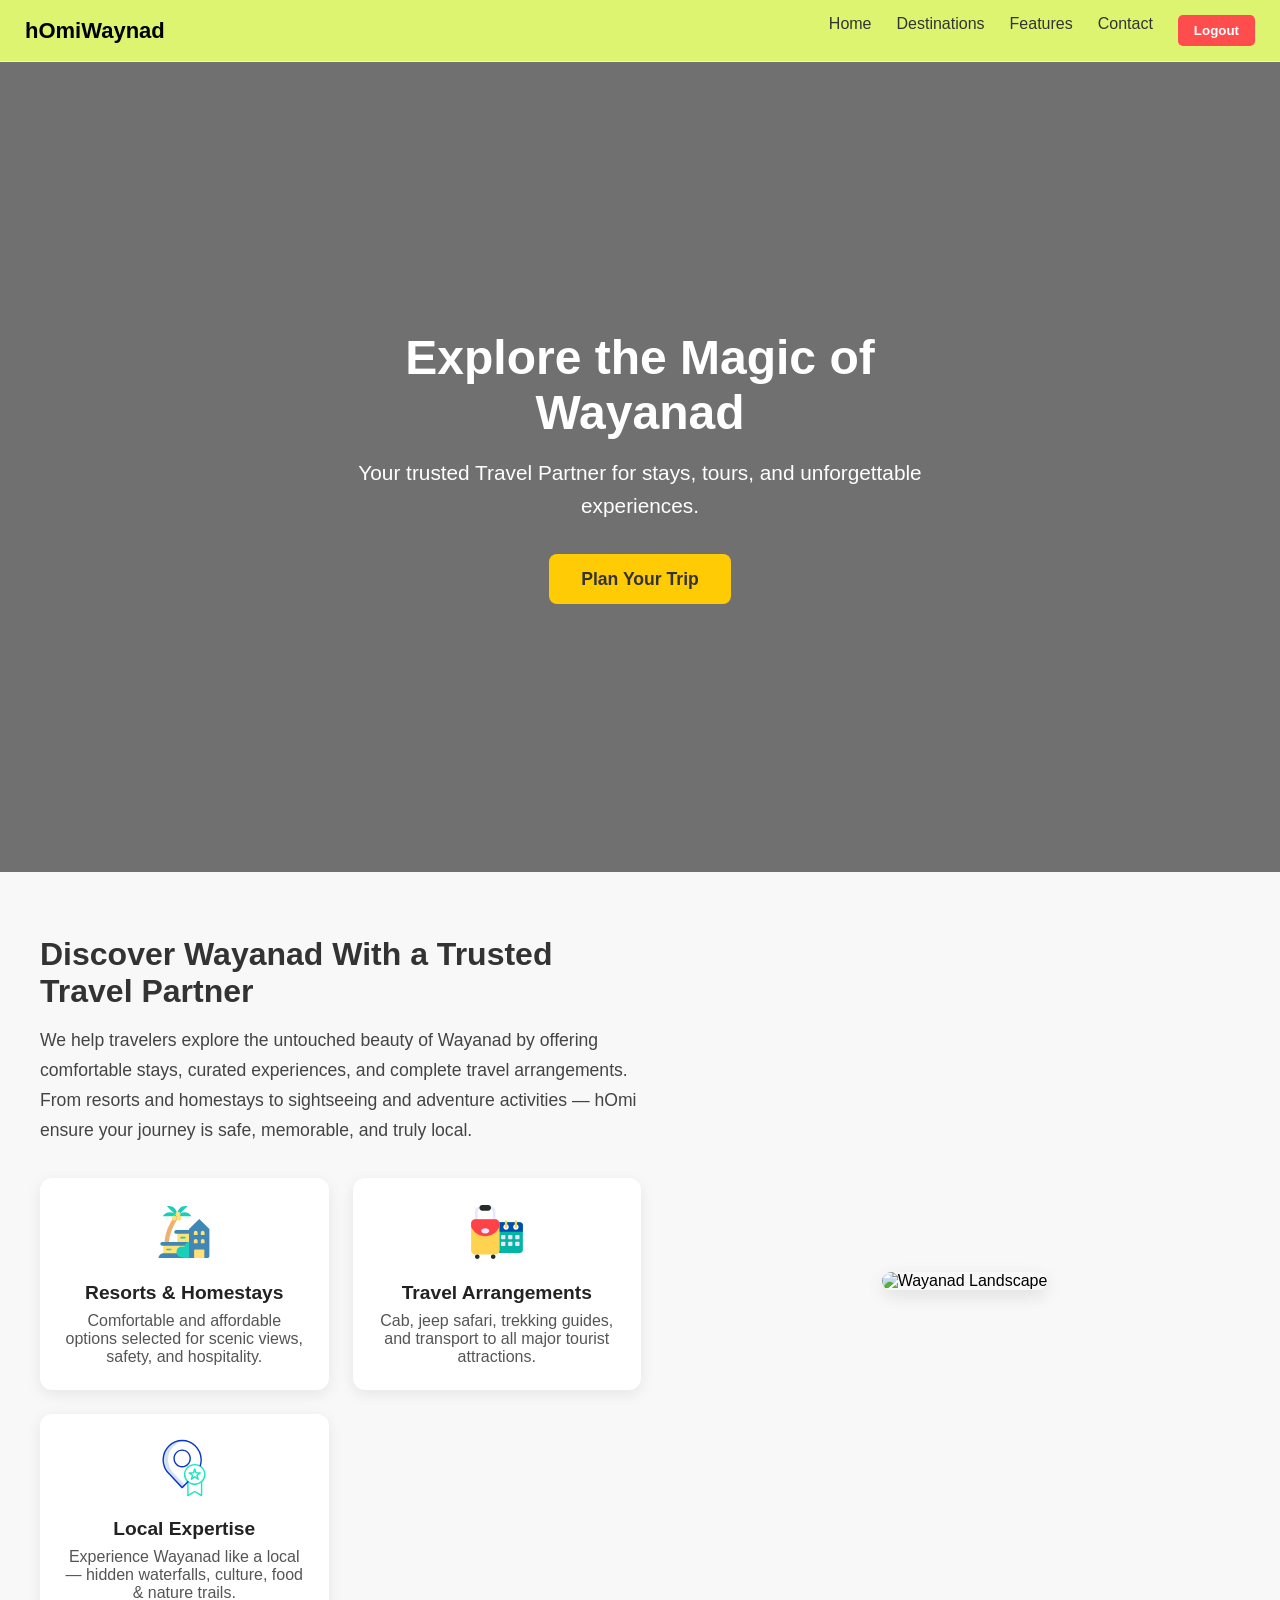
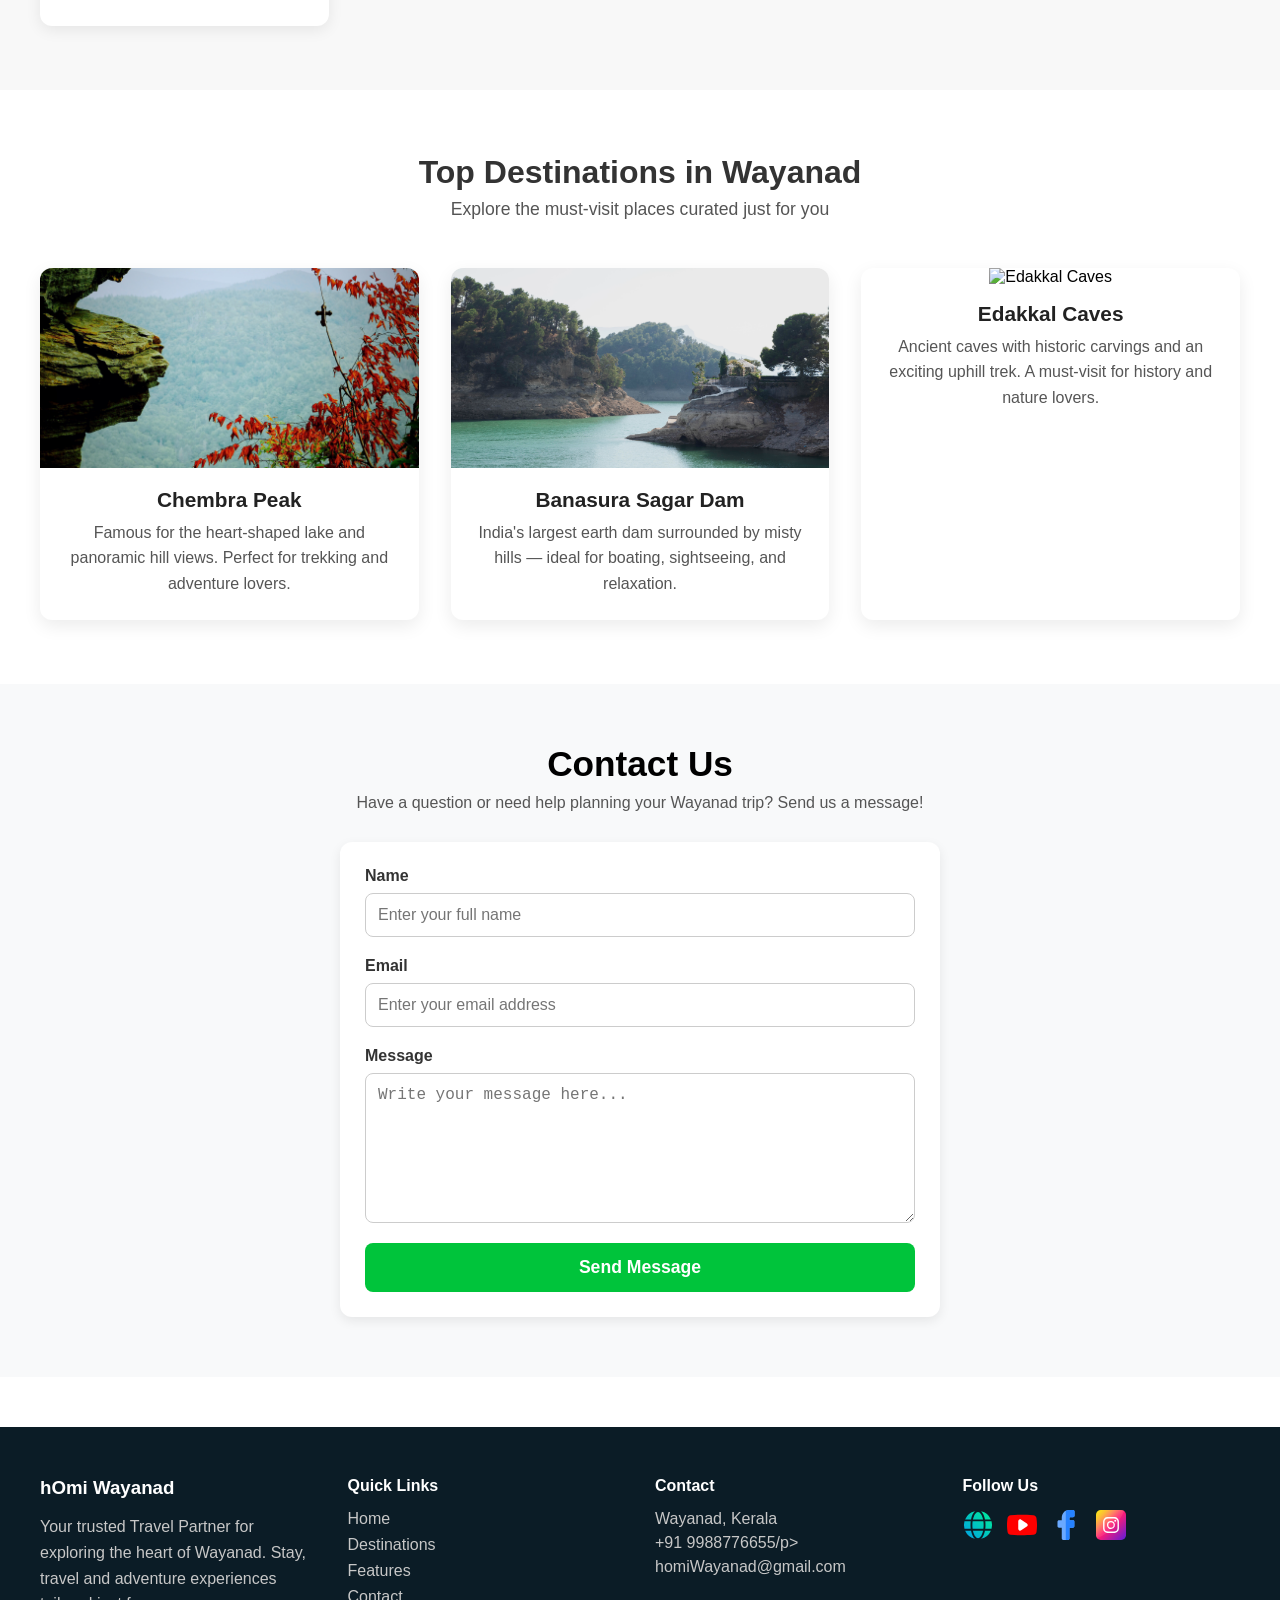
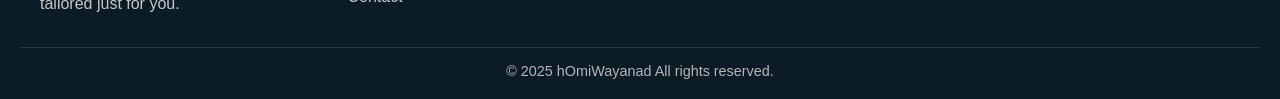
==== index.html @ b8eac161 "initial commit" ====
<!DOCTYPE html>
<html lang="en">

<head>
  <meta charset="UTF-8">
  <meta name="viewport" content="width=device-width, initial-scale=1.0">
  <title>homiWayanad</title>
  <link rel="stylesheet" href="/CSS/style1.css">
</head>

<body>
  <nav class="navbar">
    <div class="logo">hOmiWaynad</div>
    <input type="checkbox" id="menu-toggle">
    <label for="menu-toggle" class="hamburger">
      <span></span>
      <span></span>
      <span></span>
    </label>

    <ul class="nav-links">
      <li><a href="#home">Home</a></li>
      <li><a href="#destinations">Destinations</a></li>
      <li><a href="#features">Features</a></li>
      <li><a href="#contact">Contact</a></li>
      <li><button class="logout-btn" onclick="logout()">Logout</button>
    </ul>
  </nav>
  </header>

  <main>

    <section id="home" class="hero-section">
      <div class="hero-overlay"></div>

      <div class="hero-content">
        <h1>Explore the Magic of Wayanad</h1>
        <p class="tagline">
          Your trusted Travel Partner for stays, tours, and unforgettable experiences.
        </p>

        <a href="#destinations" class="hero-btn">Plan Your Trip</a>
      </div>
    </section>


    <section id="about" class="about-section">
      <div class="about-container">

        <div class="about-text">
          <h2>Discover Wayanad With a Trusted Travel Partner</h2>
          <p class="mission">
            We help travelers explore the untouched beauty of Wayanad by offering
            comfortable stays, curated experiences, and complete travel arrangements.
            From resorts and homestays to sightseeing and adventure activities —
            hOmi ensure your journey is safe, memorable, and truly local.
          </p>


          <div class="features-grid" id="features">
            <div class="feature-box">
              <img src="images/resort_11649477.svg" alt="Stay Icon">
              <h3>Resorts & Homestays</h3>
              <p>Comfortable and affordable options selected for scenic views, safety, and hospitality.</p>
            </div>

            <div class="feature-box">
              <img src="images/weekend-trip_16999359.svg" alt="Travel Icon">
              <h3>Travel Arrangements</h3>
              <p>Cab, jeep safari, trekking guides, and transport to all major tourist attractions.</p>
            </div>

            <div class="feature-box">
              <img src="images/verified_1516626.svg" alt="Guide Icon">
              <h3>Local Expertise</h3>
              <p>Experience Wayanad like a local — hidden waterfalls, culture, food & nature trails.</p>
            </div>
          </div>
        </div>

        <div class="about-image">
          <img src="images/Resorts.jpg" alt="Wayanad Landscape">
        </div>

      </div>
    </section>

    <section id="destinations" class="destinations-section">
      <h2 class="section-title">Top Destinations in Wayanad</h2>
      <p class="section-subtitle">Explore the must-visit places curated just for you</p>

      <div class="destinations-grid">

        <div class="destination-card">
          <img src="images/hilltop.jpg" alt="Chembra Peak">
          <h3>Chembra Peak</h3>
          <p>
            Famous for the heart-shaped lake and panoramic hill views. Perfect for trekking
            and adventure lovers.
          </p>
        </div>


        <div class="destination-card">
          <img src="images/Dam2.jpg" alt="Banasura Sagar Dam">
          <h3>Banasura Sagar Dam</h3>
          <p>
            India's largest earth dam surrounded by misty hills — ideal for boating,
            sightseeing, and relaxation.
          </p>
        </div>

        <div class="destination-card">
          <img src="images/Cave.jpg" alt="Edakkal Caves">
          <h3>Edakkal Caves</h3>
          <p>
            Ancient caves with historic carvings and an exciting uphill trek. A must-visit
            for history and nature lovers.
          </p>
        </div>

      </div>
    </section>


    <section id="contact" class="contact-section">
      <div class="container">
        <h2>Contact Us</h2>
        <p>Have a question or need help planning your Wayanad trip? Send us a message!</p>

        <form class="contact-form">
          <div class="form-group">
            <label for="name">Name</label>
            <input type="text" id="name" name="name" placeholder="Enter your full name" required>
          </div>

          <div class="form-group">
            <label for="email">Email</label>
            <input type="email" id="email" name="email" placeholder="Enter your email address" required>
          </div>

          <div class="form-group">
            <label for="message">Message</label>
            <textarea id="message" name="message" placeholder="Write your message here..." required></textarea>
          </div>

          <button type="submit" class="btn-submit">Send Message</b>
  </main>

  <footer class="site-footer">
    <div class="footer-container">


      <div class="footer-about">
        <h3>hOmi Wayanad</h3>
        <p>Your trusted Travel Partner for exploring the heart of Wayanad. Stay, travel and adventure experiences
          tailored just for you.</p>
      </div>

      <div class="footer-links">
        <h4>Quick Links</h4>
        <ul>
          <li><a href="#home">Home</a></li>
          <li><a href="#destinations">Destinations</a></li>
          <li><a href="#features">Features</a></li>
          <li><a href="#contact">Contact</a></li>
        </ul>
      </div>


      <div class="footer-contact">
        <h4>Contact</h4>
        <p>Wayanad, Kerala</p>
        <p>+91 9988776655/p>
        <p>homiWayanad@gmail.com</p>
      </div>

      <div class="footer-social">
        <h4>Follow Us</h4>
        <div class="social-icons">
          <a href="#"><img src="images/web_3059997.svg" width="30px"></a>
          <a href="#"><img src="images/video_12942219.svg" width="30px"></a>
          <a href="#"><img src="images/facebook_1076990.svg" width="30px"></a>
          <a href="#"><img src="images/instagram_3955027.svg" width="30px"></a>
        </div>
      </div>

    </div>

    <div class="footer-bottom">
      <p>© 2025 hOmiWayanad All rights reserved.</p>
    </div>
  </footer>
  <script src="/JS/script.js"></script>

</body>

</html>
---- CSS/style1.css ----
* {
  margin: 0;
  padding: 0;
  box-sizing: border-box;

}

body {
  font-family: 'Segoe UI', Tahoma, Geneva, Verdana, sans-serif;
}

.navbar {
  display: flex;
  justify-content: space-between;
  align-items: center;
  padding: 15px 25px;
  background: #dcf470;
  border-bottom: 1px solid #eee;
  z-index: 10; 
}


.logo {
  font-size: 22px;
  font-weight: bold;
}


.nav-links {
  display: flex;
  gap: 25px;
  list-style: none;
  z-index: 20;
}

.nav-links a {
  text-decoration: none;
  color: #333;
  font-weight: 500;
}

.nav-links a:hover {

  color: #760000;
  transition: 0.3s ease-in-out;
}

#menu-toggle {
  display: none;
}

.hamburger {
  display: none;
  flex-direction: column;
  gap: 5px;
  cursor: pointer;
}

.hamburger span {
  width: 25px;
  height: 3px;
  background: #333;
  transition: 0.3s;
}


@media (max-width: 768px) {


  .nav-links {
    position: absolute;
    top: 70px;
    right: 0;
    background: rgb(153, 241, 10);
    width: 200px;
    flex-direction: column;
    padding: 20px;
    gap: 15px;
    display: none;
    border-left: 1px solid #eee;
    border-bottom: 1px solid #eee;
  }

  .hamburger {
    display: flex;
  }


  #menu-toggle:checked~.nav-links {
    display: flex;
  }
}

.hero-section {
  position: relative;
  height: 90vh;
  background-image: url("../images/waterfall.jpg");
  background-size: cover;
  background-position: center;
  background-repeat: no-repeat;

  display: flex;
  align-items: center;
  justify-content: center;
  text-align: center;
  color: #fff;
}


.hero-overlay {
  position: absolute;
  top: 0;
  left: 0;
  width: 100%;
  height: 100%;
  background: rgba(0, 0, 0, 0.45);
  backdrop-filter: brightness(0.8);
}

.hero-content {
  position: relative;
  z-index: 2;
  max-width: 700px;
  padding: 1rem;
}

.hero-content h1 {
  font-size: 3rem;
  font-weight: 700;
  margin-bottom: 1rem;
}

.tagline {
  font-size: 1.3rem;
  line-height: 1.6;
  margin-bottom: 2rem;
  font-weight: 300;
}

.hero-btn {
  display: inline-block;
  padding: 0.9rem 2rem;
  background: #ffcb05;
  color: #333;
  font-size: 1.1rem;
  border-radius: 8px;
  text-decoration: none;
  font-weight: 600;
  transition: 0.3s ease;
}

.hero-btn:hover {
  background: #ffd835;
  transform: translateY(-2px);
}


@media (max-width: 768px) {
  .hero-section {
    height: 70vh;
    background-position: center;
  }

  .hero-content h1 {
    font-size: 2rem;
  }

  .tagline {
    font-size: 1.1rem;
  }

  .hero-btn {
    font-size: 1rem;
    padding: 0.7rem 1.6rem;
  }
}

.about-section {
  padding: 4rem 1rem;
  background: #f8f8f8;
}

.about-container {
  max-width: 1200px;
  margin: auto;
  display: flex;
  gap: 3rem;
  align-items: center;
  flex-wrap: wrap;
}

.about-text {
  flex: 1 1 450px;
}

.about-text h2 {
  font-size: 2rem;
  color: #333;
  margin-bottom: 1rem;
}

.about-text .mission {
  font-size: 1.1rem;
  line-height: 1.7;
  margin-bottom: 2rem;
  color: #444;
}

.features-grid {
  display: grid;
  grid-template-columns: repeat(auto-fit, minmax(220px, 1fr));
  gap: 1.5rem;
}

.feature-box {
  background: #fff;
  padding: 1.5rem;
  border-radius: 12px;
  text-align: center;
  box-shadow: 0 4px 15px rgba(0, 0, 0, 0.08);
}

.feature-box img {
  width: 60px;
  height: auto;
  margin-bottom: 1rem;
}

.feature-box h3 {
  font-size: 1.2rem;
  color: #222;
  margin-bottom: 0.5rem;
}

.feature-box p {
  font-size: 1rem;
  color: #555;
}

.about-image {
  flex: 1 1 400px;
  text-align: center;
}

.about-image img {
  width: 100%;
  max-width: 500px;
  border-radius: 14px;
  box-shadow: 0 6px 18px rgba(0, 0, 0, 0.1);
}

@media (max-width: 768px) {
  .about-container {
    flex-direction: column;
    text-align: center;
  }

  .about-text h2 {
    font-size: 1.6rem;
  }

  .features-grid {
    grid-template-columns: 1fr;
  }
}

.destinations-section {
  padding: 4rem 1rem;
  background: #ffffff;
  text-align: center;
}

.section-title {
  font-size: 2rem;
  margin-bottom: 0.5rem;
  color: #333;
}

.section-subtitle {
  font-size: 1.1rem;
  color: #555;
  margin-bottom: 3rem;
}

.destinations-grid {
  display: grid;
  gap: 2rem;
  max-width: 1200px;
  margin: auto;
  grid-template-columns: repeat(auto-fit, minmax(280px, 1fr));
}

.destination-card {
  background: #fff;
  border-radius: 12px;
  overflow: hidden;
  box-shadow: 0 6px 18px rgba(0, 0, 0, 0.08);
  padding-bottom: 1.5rem;
  transition: 0.3s ease;
}

.destination-card:hover {
  transform: translateY(-8px);
  box-shadow: 0 10px 22px rgba(0, 0, 0, 0.12);
}

.destination-card img {
  width: 100%;
  height: 200px;
  object-fit: cover;
}

.destination-card h3 {
  font-size: 1.3rem;
  margin-top: 1rem;
  color: #222;
}

.destination-card p {
  padding: 0 1rem;
  margin-top: 0.5rem;
  font-size: 1rem;
  color: #555;
  line-height: 1.6;
}

@media (max-width: 768px) {
  .section-title {
    font-size: 1.6rem;
  }
}

.contact-section {
  padding: 60px 20px;
  background: #f8f9fa;
}

.contact-section h2 {
  text-align: center;
  font-size: 2.2rem;
  margin-bottom: 10px;
}

.contact-section p {
  text-align: center;
  margin-bottom: 30px;
  color: #555;
}

.contact-form {
  max-width: 600px;
  margin: 0 auto;
  background: #ffffff;
  padding: 25px;
  border-radius: 12px;
  box-shadow: 0 4px 12px rgba(0, 0, 0, 0.08);
}

.form-group {
  display: flex;
  flex-direction: column;
  margin-bottom: 20px;
}

.form-group label {
  font-weight: 600;
  margin-bottom: 8px;
  color: #333;
}

.form-group input,
.form-group textarea {
  padding: 12px;
  border: 1px solid #ccc;
  border-radius: 8px;
  font-size: 1rem;
  outline: none;
  transition: 0.3s ease;
}

.form-group input:focus,
.form-group textarea:focus {
  border-color: #0d6efd;
  box-shadow: 0 0 5px rgba(13, 110, 253, 0.3);
}

textarea {
  height: 150px;
  resize: vertical;
}

.btn-submit {
  width: 100%;
  padding: 14px;
  background: #00c43b;
  color: #fff;
  border: none;
  border-radius: 8px;
  font-size: 1.1rem;
  cursor: pointer;
  font-weight: 600;
  transition: 0.3s;
}

.btn-submit:hover {
  background: #6c011a;
}

.site-footer {
  background: #0b1c26;
  color: #e6e6e6;
  padding: 50px 20px 20px;
  margin-top: 50px;
}

.footer-container {
  max-width: 1200px;
  margin: auto;
  display: grid;
  grid-template-columns: repeat(4, 1fr);
  gap: 30px;
}

.site-footer h3,
.site-footer h4 {
  color: #ffffff;
  margin-bottom: 15px;
}

.footer-about p {
  line-height: 1.6;
  color: #c7c7c7;
}

.footer-links ul {
  list-style: none;
  padding: 0;
}

.footer-links ul li {
  margin: 8px 0;
}

.footer-links a {
  text-decoration: none;
  color: #c7c7c7;
  transition: color 0.3s ease;
}

.footer-links a:hover {
  color: #ffffff;
}


.footer-contact p {
  margin: 6px 0;
  color: #c7c7c7;
}


.footer-social .social-icons a {
  display: inline-block;
  margin-right: 10px;
  font-size: 1.3rem;
  text-decoration: none;
  color: #c7c7c7;
  transition: transform 0.3s ease, color 0.3s ease;
}

.footer-social .social-icons a:hover {
  color: #ffffff;
  transform: scale(1.1);
}


.footer-bottom {
  text-align: center;
  margin-top: 30px;
  padding-top: 15px;
  border-top: 1px solid #2a3a43;
  color: #b5b5b5;
  font-size: 0.9rem;
}


@media (max-width: 768px) {
  .footer-container {
    grid-template-columns: 1fr 1fr;
  }
}

@media (max-width: 480px) {
  .footer-container {
    grid-template-columns: 1fr;
    text-align: center;
  }

  .footer-social .social-icons a {
    margin: 0 8px;
  }
}

.logout-btn{
  background: #ff4d4d;
  color: white;
  border: none;
  padding: 8px 16px;
  border-radius: 5px;
  cursor: pointer;
  font-weight: 600;
}
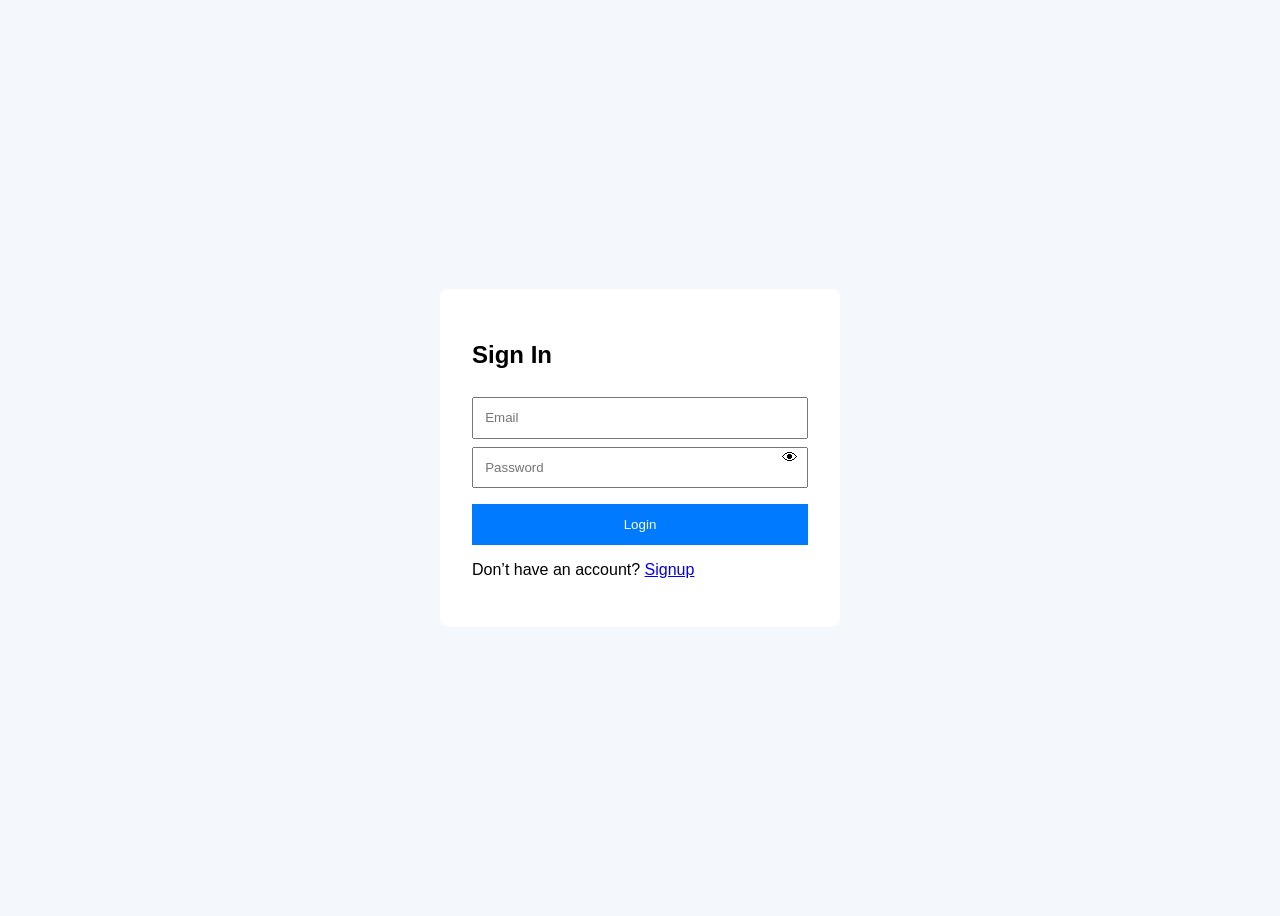
==== commit ffb2c7c1: "changed file names and path" ====
--- a/index.html
+++ b/index.html
@@ -1,198 +1,33 @@
 <!DOCTYPE html>
 <html lang="en">
+<head>
+  <meta charset="UTF-8" />
+  <meta name="viewport" content="width=device-width, initial-scale=1.0"/>
+  <title>Sign In</title>
+  <link rel="stylesheet" href="CSS/style.css" />
+</head>
+<body>
+  <div class="container">
+    <h2>Sign In</h2>
 
-<head>
-  <meta charset="UTF-8">
-  <meta name="viewport" content="width=device-width, initial-scale=1.0">
-  <title>homiWayanad</title>
-  <link rel="stylesheet" href="/CSS/style1.css">
-</head>
+    <form id="signinForm">
+      <input type="email" id="loginEmail" placeholder="Email" />
+      <span class="error" id="loginEmailError"></span>
 
-<body>
-  <nav class="navbar">
-    <div class="logo">hOmiWaynad</div>
-    <input type="checkbox" id="menu-toggle">
-    <label for="menu-toggle" class="hamburger">
-      <span></span>
-      <span></span>
-      <span></span>
-    </label>
+      <div class="password-box">
+        <input type="password" id="loginPassword" placeholder="Password" />
+        <span onclick="togglePassword('loginPassword')">👁</span>
+      </div>
+      <span class="error" id="loginPasswordError"></span>
 
-    <ul class="nav-links">
-      <li><a href="#home">Home</a></li>
-      <li><a href="#destinations">Destinations</a></li>
-      <li><a href="#features">Features</a></li>
-      <li><a href="#contact">Contact</a></li>
-      <li><button class="logout-btn" onclick="logout()">Logout</button>
-    </ul>
-  </nav>
-  </header>
+      <button type="submit">Login</button>
+    </form>
 
-  <main>
+    <p>Don’t have an account?
+      <a href="signup.html">Signup</a>
+    </p>
+  </div>
 
-    <section id="home" class="hero-section">
-      <div class="hero-overlay"></div>
-
-      <div class="hero-content">
-        <h1>Explore the Magic of Wayanad</h1>
-        <p class="tagline">
-          Your trusted Travel Partner for stays, tours, and unforgettable experiences.
-        </p>
-
-        <a href="#destinations" class="hero-btn">Plan Your Trip</a>
-      </div>
-    </section>
-
-
-    <section id="about" class="about-section">
-      <div class="about-container">
-
-        <div class="about-text">
-          <h2>Discover Wayanad With a Trusted Travel Partner</h2>
-          <p class="mission">
-            We help travelers explore the untouched beauty of Wayanad by offering
-            comfortable stays, curated experiences, and complete travel arrangements.
-            From resorts and homestays to sightseeing and adventure activities —
-            hOmi ensure your journey is safe, memorable, and truly local.
-          </p>
-
-
-          <div class="features-grid" id="features">
-            <div class="feature-box">
-              <img src="images/resort_11649477.svg" alt="Stay Icon">
-              <h3>Resorts & Homestays</h3>
-              <p>Comfortable and affordable options selected for scenic views, safety, and hospitality.</p>
-            </div>
-
-            <div class="feature-box">
-              <img src="images/weekend-trip_16999359.svg" alt="Travel Icon">
-              <h3>Travel Arrangements</h3>
-              <p>Cab, jeep safari, trekking guides, and transport to all major tourist attractions.</p>
-            </div>
-
-            <div class="feature-box">
-              <img src="images/verified_1516626.svg" alt="Guide Icon">
-              <h3>Local Expertise</h3>
-              <p>Experience Wayanad like a local — hidden waterfalls, culture, food & nature trails.</p>
-            </div>
-          </div>
-        </div>
-
-        <div class="about-image">
-          <img src="images/Resorts.jpg" alt="Wayanad Landscape">
-        </div>
-
-      </div>
-    </section>
-
-    <section id="destinations" class="destinations-section">
-      <h2 class="section-title">Top Destinations in Wayanad</h2>
-      <p class="section-subtitle">Explore the must-visit places curated just for you</p>
-
-      <div class="destinations-grid">
-
-        <div class="destination-card">
-          <img src="images/hilltop.jpg" alt="Chembra Peak">
-          <h3>Chembra Peak</h3>
-          <p>
-            Famous for the heart-shaped lake and panoramic hill views. Perfect for trekking
-            and adventure lovers.
-          </p>
-        </div>
-
-
-        <div class="destination-card">
-          <img src="images/Dam2.jpg" alt="Banasura Sagar Dam">
-          <h3>Banasura Sagar Dam</h3>
-          <p>
-            India's largest earth dam surrounded by misty hills — ideal for boating,
-            sightseeing, and relaxation.
-          </p>
-        </div>
-
-        <div class="destination-card">
-          <img src="images/Cave.jpg" alt="Edakkal Caves">
-          <h3>Edakkal Caves</h3>
-          <p>
-            Ancient caves with historic carvings and an exciting uphill trek. A must-visit
-            for history and nature lovers.
-          </p>
-        </div>
-
-      </div>
-    </section>
-
-
-    <section id="contact" class="contact-section">
-      <div class="container">
-        <h2>Contact Us</h2>
-        <p>Have a question or need help planning your Wayanad trip? Send us a message!</p>
-
-        <form class="contact-form">
-          <div class="form-group">
-            <label for="name">Name</label>
-            <input type="text" id="name" name="name" placeholder="Enter your full name" required>
-          </div>
-
-          <div class="form-group">
-            <label for="email">Email</label>
-            <input type="email" id="email" name="email" placeholder="Enter your email address" required>
-          </div>
-
-          <div class="form-group">
-            <label for="message">Message</label>
-            <textarea id="message" name="message" placeholder="Write your message here..." required></textarea>
-          </div>
-
-          <button type="submit" class="btn-submit">Send Message</b>
-  </main>
-
-  <footer class="site-footer">
-    <div class="footer-container">
-
-
-      <div class="footer-about">
-        <h3>hOmi Wayanad</h3>
-        <p>Your trusted Travel Partner for exploring the heart of Wayanad. Stay, travel and adventure experiences
-          tailored just for you.</p>
-      </div>
-
-      <div class="footer-links">
-        <h4>Quick Links</h4>
-        <ul>
-          <li><a href="#home">Home</a></li>
-          <li><a href="#destinations">Destinations</a></li>
-          <li><a href="#features">Features</a></li>
-          <li><a href="#contact">Contact</a></li>
-        </ul>
-      </div>
-
-
-      <div class="footer-contact">
-        <h4>Contact</h4>
-        <p>Wayanad, Kerala</p>
-        <p>+91 9988776655/p>
-        <p>homiWayanad@gmail.com</p>
-      </div>
-
-      <div class="footer-social">
-        <h4>Follow Us</h4>
-        <div class="social-icons">
-          <a href="#"><img src="images/web_3059997.svg" width="30px"></a>
-          <a href="#"><img src="images/video_12942219.svg" width="30px"></a>
-          <a href="#"><img src="images/facebook_1076990.svg" width="30px"></a>
-          <a href="#"><img src="images/instagram_3955027.svg" width="30px"></a>
-        </div>
-      </div>
-
-    </div>
-
-    <div class="footer-bottom">
-      <p>© 2025 hOmiWayanad All rights reserved.</p>
-    </div>
-  </footer>
-  <script src="/JS/script.js"></script>
-
+  <script src="JS/script.js"></script>
 </body>
-
 </html>
--- a/CSS/style.css
+++ b/CSS/style.css
@@ -0,0 +1,58 @@
+* {
+  box-sizing: border-box;
+  font-family: Arial, sans-serif;
+}
+
+body {
+  background: #f4f7fb;
+  display: flex;
+  justify-content: center;
+  align-items: center;
+  height: 100vh;
+}
+
+.container {
+  background: white;
+  padding: 2rem;
+  width: 100%;
+  max-width: 400px;
+  border-radius: 8px;
+}
+
+input {
+  width: 100%;
+  padding: 0.7rem;
+  margin-top: 0.5rem;
+}
+
+button {
+  width: 100%;
+  margin-top: 1rem;
+  padding: 0.8rem;
+  background: #007bff;
+  color: white;
+  border: none;
+}
+
+.error {
+  color: red;
+  font-size: 0.8rem;
+}
+
+.password-box {
+  position: relative;
+}
+
+.password-box span {
+  position: absolute;
+  right: 10px;
+  top: 10px;
+  cursor: pointer;
+}
+
+
+@media (max-width: 768px) {
+  .container {
+    margin: 1rem;
+  }
+}
